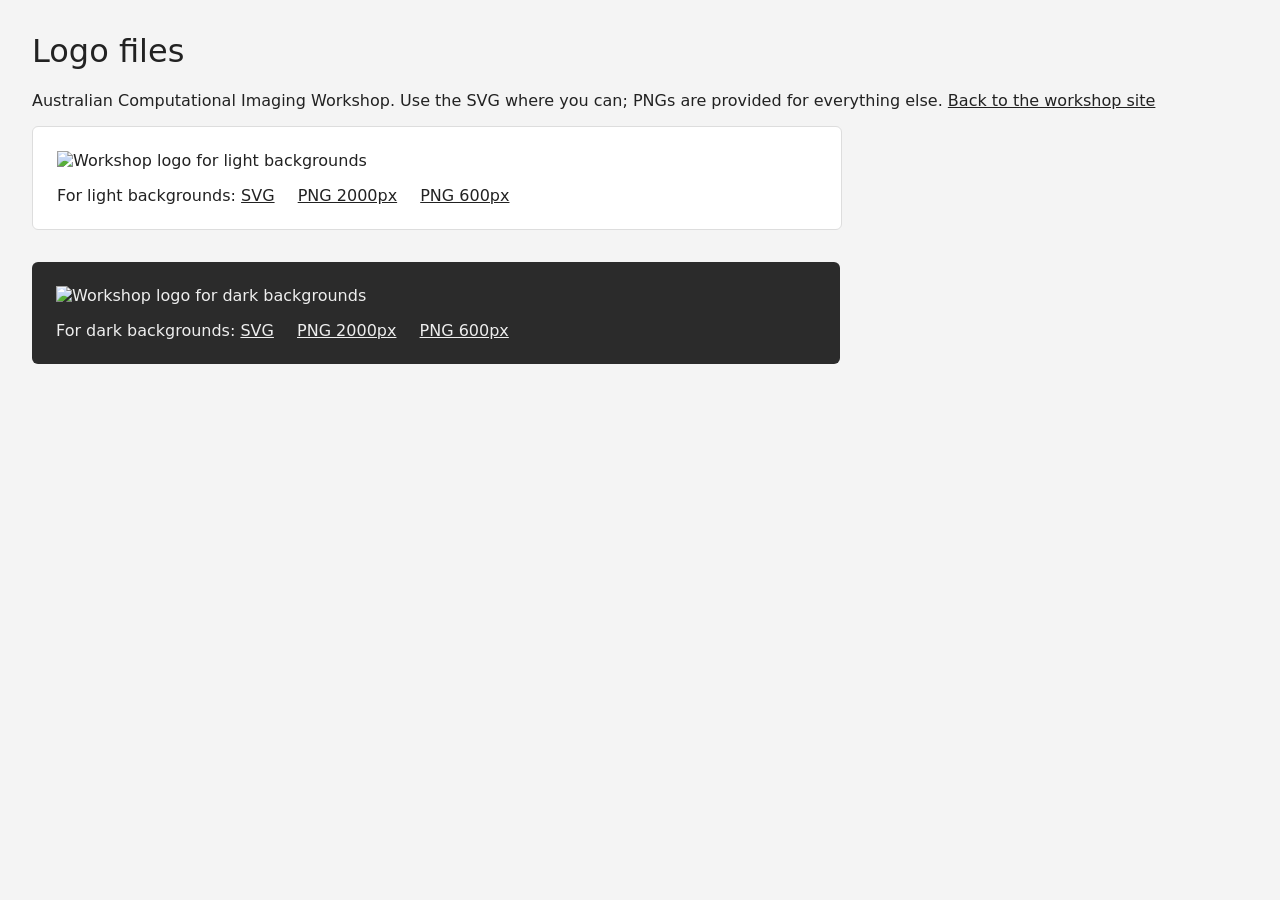
==== logo/index.html @ 380511d8 "adding index for logos" ====
<!doctype html>
<html lang="en">
<head>
  <meta charset="utf-8">
  <meta name="viewport" content="width=device-width, initial-scale=1">
  <title>Logo files: Australian Computational Imaging Workshop</title>
  <style>
    body { font-family: system-ui, sans-serif; margin: 0; padding: 32px; background: #f4f4f4; color: #222; }
    h1 { font-weight: 500; margin-top: 0; }
    .logo { margin: 0 0 32px; padding: 24px; border-radius: 6px; max-width: 760px; }
    .logo img { display: block; width: 100%; max-width: 560px; margin-bottom: 16px; }
    .dark { background: #2b2b2b; color: #eee; }
    .light { background: #fff; border: 1px solid #ddd; }
    a { color: inherit; margin-right: 18px; }
  </style>
</head>
<body>
  <h1>Logo files</h1>
  <p>Australian Computational Imaging Workshop. Use the SVG where you can; PNGs are provided for everything else. <a href="../">Back to the workshop site</a></p>

  <div class="logo light">
    <img src="ciworkshop_logo_for_light_backgrounds.svg" alt="Workshop logo for light backgrounds">
    For light backgrounds:
    <a href="ciworkshop_logo_for_light_backgrounds.svg" download>SVG</a>
    <a href="ciworkshop_logo_for_light_backgrounds_2000px.png" download>PNG 2000px</a>
    <a href="ciworkshop_logo_for_light_backgrounds_600px.png" download>PNG 600px</a>
  </div>

  <div class="logo dark">
    <img src="ciworkshop_logo_for_dark_backgrounds.svg" alt="Workshop logo for dark backgrounds">
    For dark backgrounds:
    <a href="ciworkshop_logo_for_dark_backgrounds.svg" download>SVG</a>
    <a href="ciworkshop_logo_for_dark_backgrounds_2000px.png" download>PNG 2000px</a>
    <a href="ciworkshop_logo_for_dark_backgrounds_600px.png" download>PNG 600px</a>
  </div>
</body>
</html>
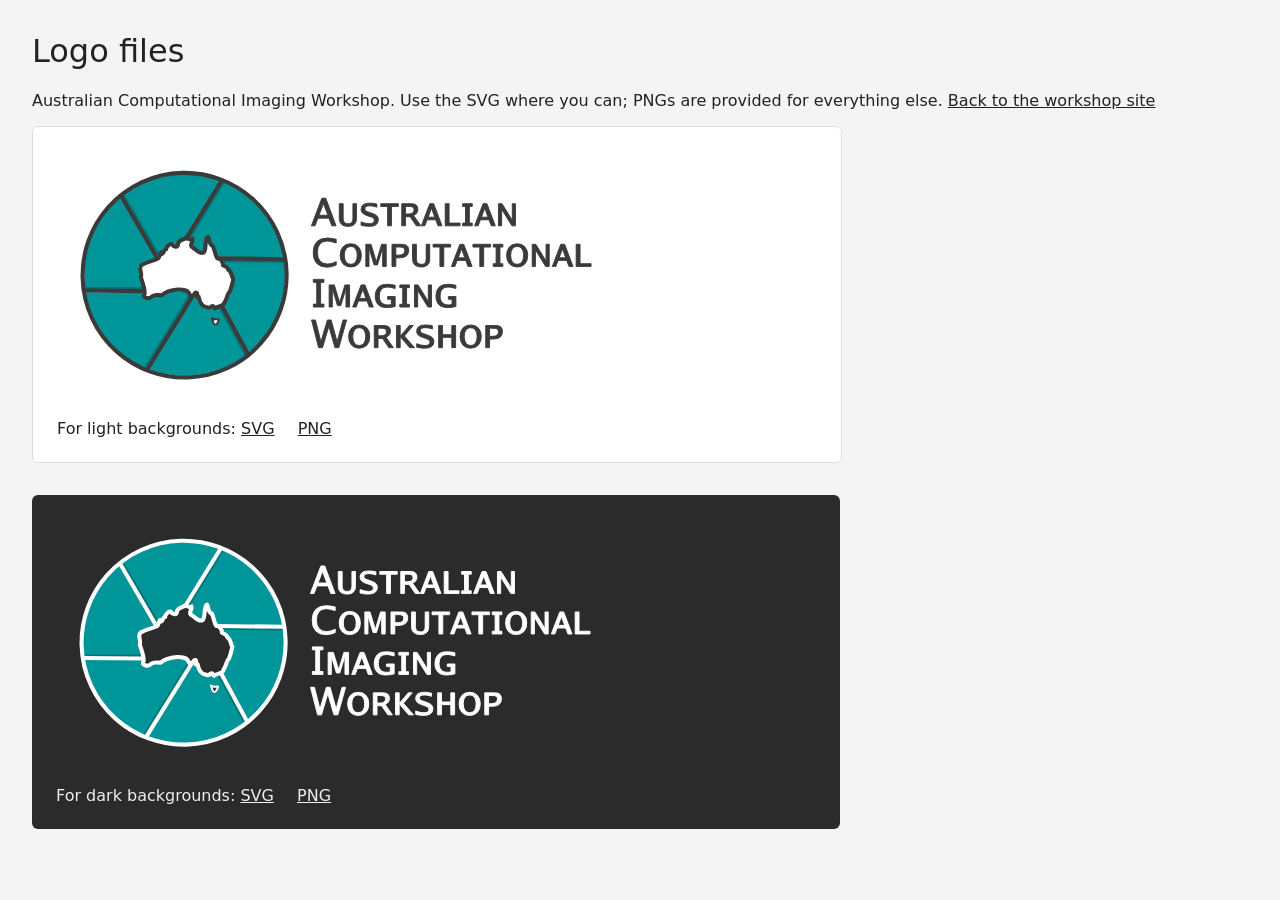
==== commit 077d9ce0: "fix filenames" ====
--- a/logo/index.html
+++ b/logo/index.html
@@ -19,19 +19,17 @@
   <p>Australian Computational Imaging Workshop. Use the SVG where you can; PNGs are provided for everything else. <a href="../">Back to the workshop site</a></p>
 
   <div class="logo light">
-    <img src="ciworkshop_logo_for_light_backgrounds.svg" alt="Workshop logo for light backgrounds">
+    <img src="ciworkshop_transparent_light.svg" alt="Workshop logo for light backgrounds">
     For light backgrounds:
-    <a href="ciworkshop_logo_for_light_backgrounds.svg" download>SVG</a>
-    <a href="ciworkshop_logo_for_light_backgrounds_2000px.png" download>PNG 2000px</a>
-    <a href="ciworkshop_logo_for_light_backgrounds_600px.png" download>PNG 600px</a>
+    <a href="ciworkshop_transparent_light.svg" download>SVG</a>
+    <a href="ciworkshop_transparent_light.png" download>PNG</a>
   </div>
 
   <div class="logo dark">
-    <img src="ciworkshop_logo_for_dark_backgrounds.svg" alt="Workshop logo for dark backgrounds">
+    <img src="ciworkshop_transparent_dark.svg" alt="Workshop logo for dark backgrounds">
     For dark backgrounds:
-    <a href="ciworkshop_logo_for_dark_backgrounds.svg" download>SVG</a>
-    <a href="ciworkshop_logo_for_dark_backgrounds_2000px.png" download>PNG 2000px</a>
-    <a href="ciworkshop_logo_for_dark_backgrounds_600px.png" download>PNG 600px</a>
+    <a href="ciworkshop_transparent_dark.svg" download>SVG</a>
+    <a href="ciworkshop_transparent_dark.png" download>PNG</a>
   </div>
 </body>
 </html>
